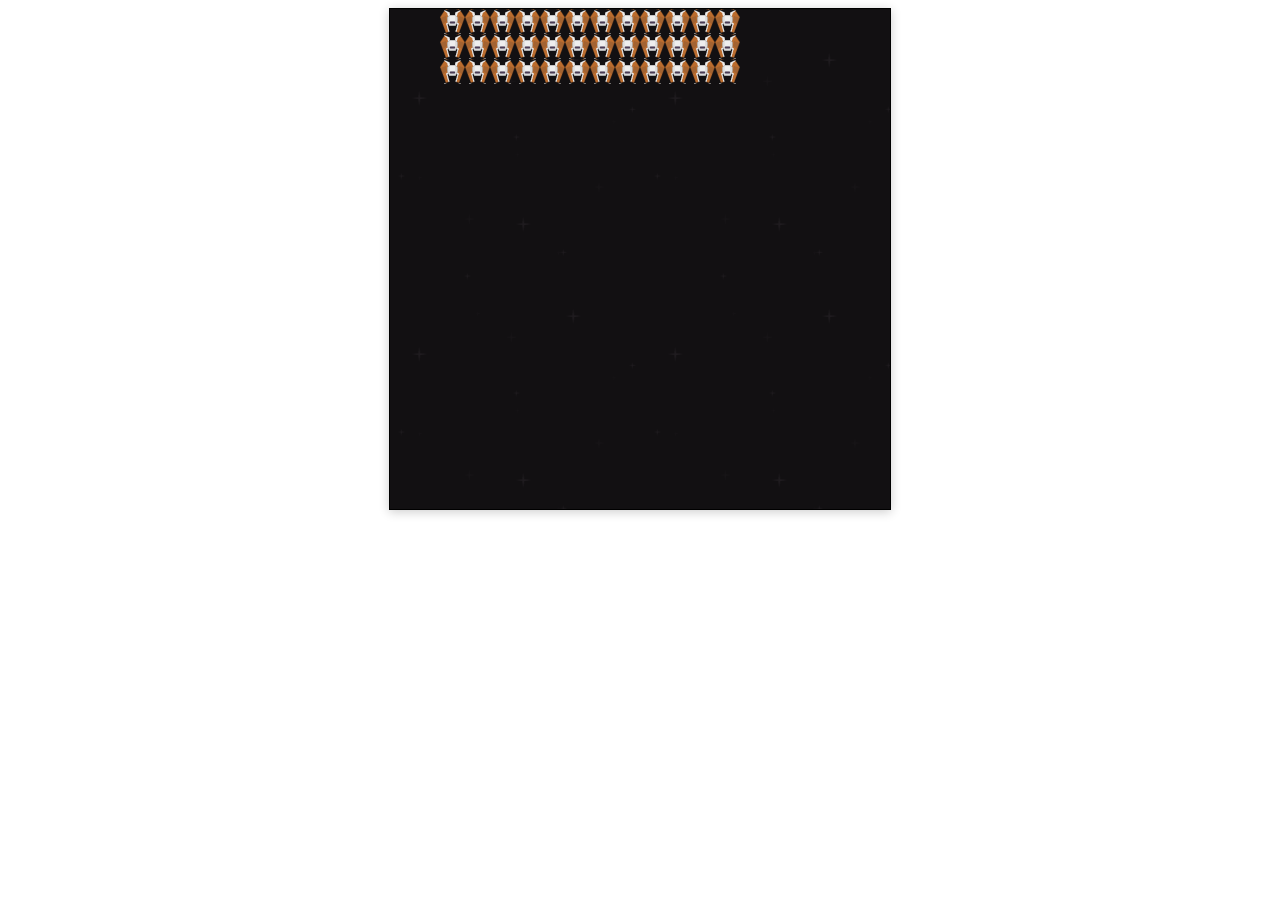
==== src/index.html @ f51d9bf9 "tkt2" ====
<!doctype html>

<html lang="en">
<head>
  <meta charset="utf-8">

  <title>Space Invaders</title>
  <link rel="stylesheet" href="../src/css/style.css">

</head>
<body>
  <div class="grille"></div>
  <script src="../src/js/invader.js"></script>
</body>
</html>
---- src/css/style.css ----
.grille {
    display: flex;
    flex-wrap: wrap;
    border: 1px solid #000;
    width: 500px;
    height: 500px;
    margin: 0 auto;
    box-shadow: 0 2px 10px rgba(0,0,0,0.2);
    background: url(../../ressources/background-black.png);
    animation: background-defile 5s linear infinite;
}

div {
    width: 25px;
    height: 25px;
}
@keyframes background-defile {
    from {
        background-position-y: 0px;
    }
    to {
        background-position-y: 256px;
    }
}

h3 {
    text-align: center;
    margin: 20px 0;
}
.grille div {
    width: 25px;
    height: 25px;
}
.tireur {
    background: url(../../ressources/vaisseau.png);
    transform: rotate(180deg);
    background-position: center;
    background-size: contain;
}
.alien {
    background: url(../../ressources/ennemies.png);
    background-position: center;
    background-size: contain;
}
.boom {
    background-color: red;
}
.laser {
    background-color: orange;
}

.dataLeft{
    background-color: red;
}
.dataRight{
    background-color: blue;
}
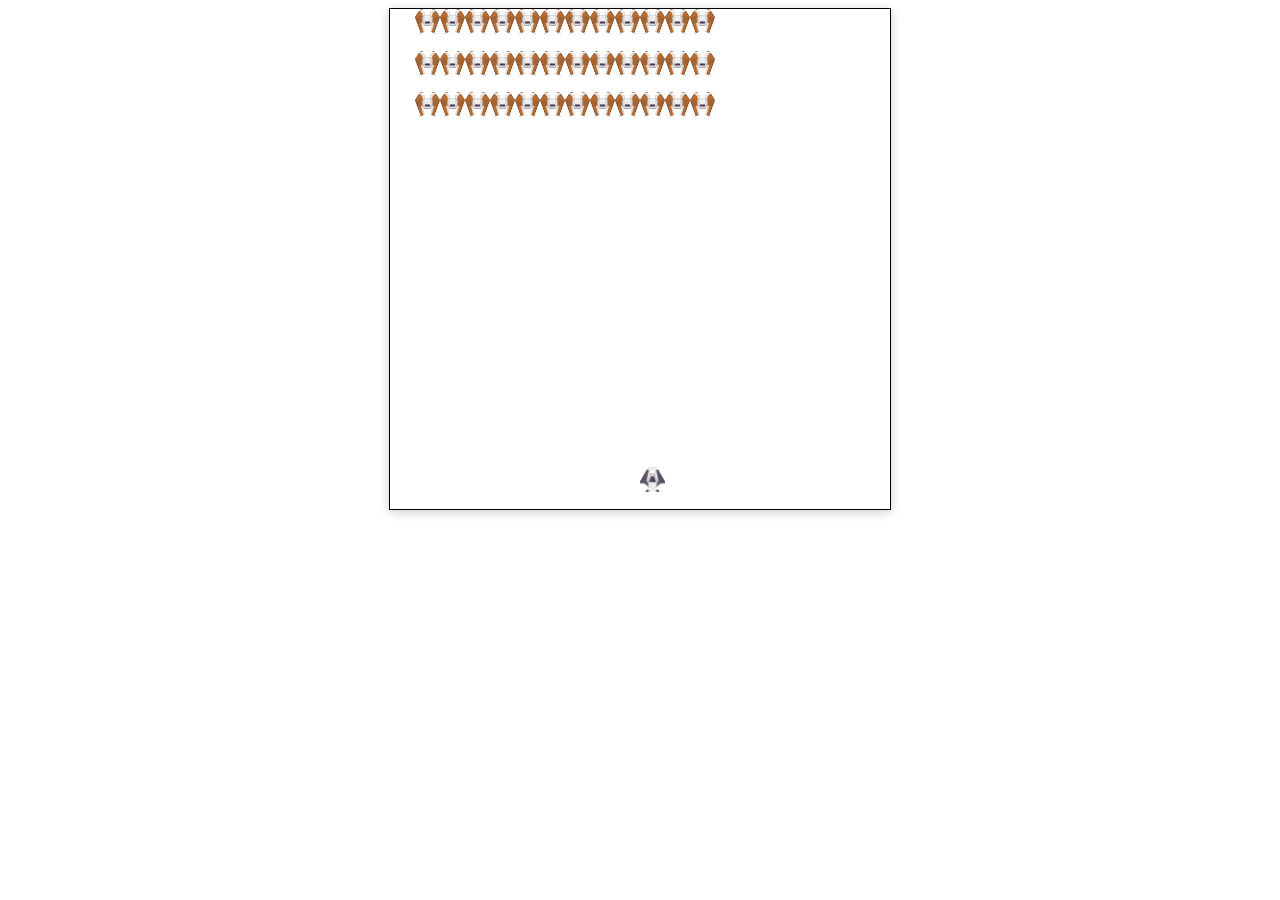
==== commit f8745802: "limite et mouvement" ====
--- a/src/index.html
+++ b/src/index.html
@@ -11,5 +11,6 @@
 <body>
   <div class="grille"></div>
   <script src="../src/js/invader.js"></script>
+
 </body>
 </html>--- a/src/css/style.css
+++ b/src/css/style.css
@@ -7,8 +7,8 @@
     height: 500px;
     margin: 0 auto;
     box-shadow: 0 2px 10px rgba(0,0,0,0.2);
-    background: url(../../ressources/background-black.png);
-    animation: background-defile 5s linear infinite;
+    background: url("../../ressources/ciel-etoile.jpg");
+    animation: background-defile 0.5s linear infinite;
 }
 
 div {
@@ -28,27 +28,37 @@
     text-align: center;
     margin: 20px 0;
 }
+
 .grille div {
     width: 25px;
     height: 25px;
 }
+
 .tireur {
     background: url(../../ressources/vaisseau.png);
     transform: rotate(180deg);
     background-position: center;
     background-size: contain;
+
+  
 }
+
 .alien {
     background: url(../../ressources/ennemies.png);
     background-position: center;
     background-size: contain;
 }
+
 .boom {
     background-color: red;
 }
+
 .laser {
-    background-color: orange;
-}
+    position: absolute;
+    width: 3px;
+    height: 10x;
+    background-color: rgb(239, 204, 4);
+  }
 
 .dataLeft{
     background-color: red;
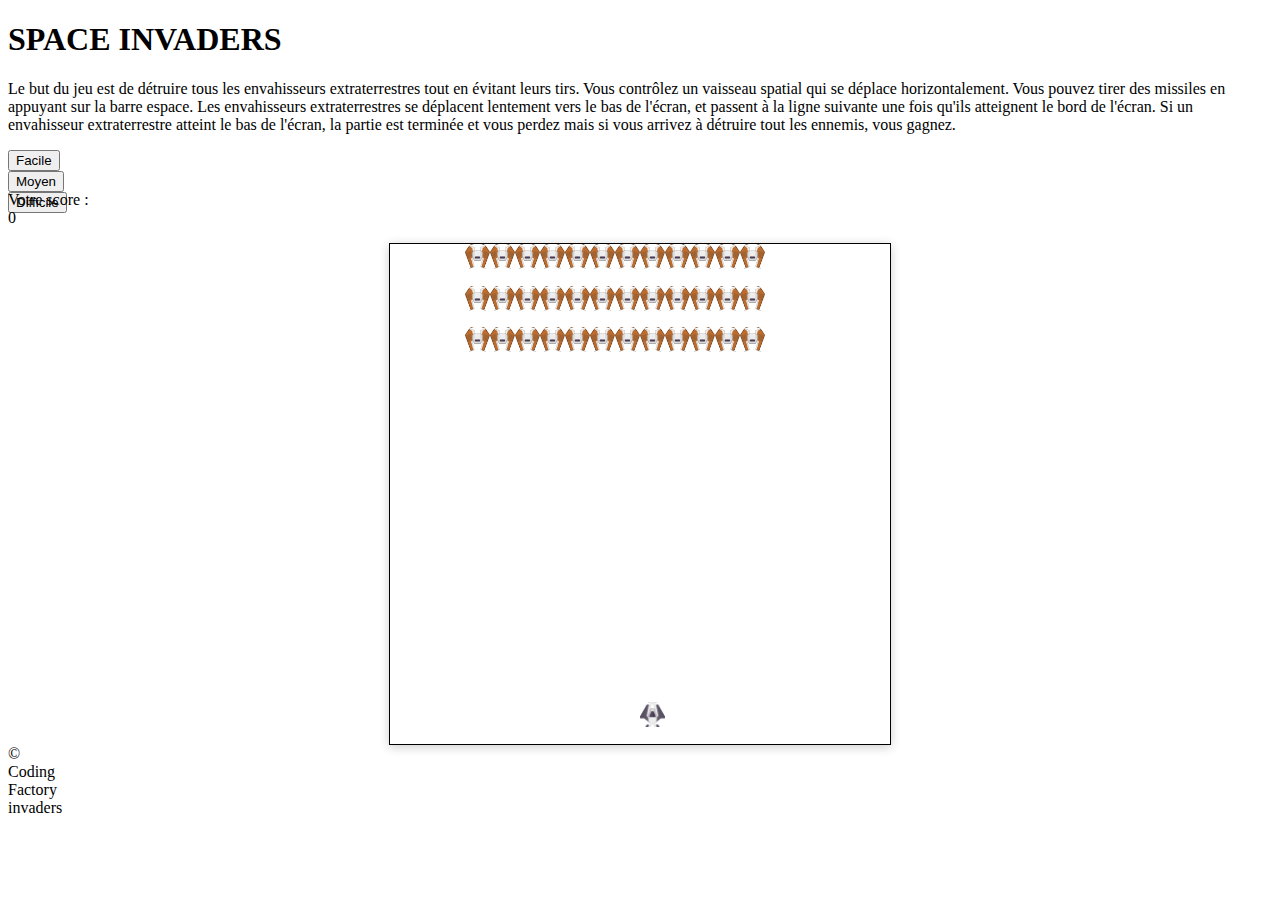
==== commit ef236235: "CSS" ====
--- a/src/index.html
+++ b/src/index.html
@@ -6,11 +6,48 @@
 
   <title>Space Invaders</title>
   <link rel="stylesheet" href="../src/css/style.css">
+  <link href="https://fonts.cdnfonts.com/css/zorque" rel="stylesheet">
+  <link href="https://fonts.cdnfonts.com/css/neuropol-x" rel="stylesheet">
+                
 
 </head>
+
+    <style>
+    @import url('https://fonts.cdnfonts.com/css/zorque');
+    @import url('https://fonts.cdnfonts.com/css/neuropol-x');
+    </style>
+
 <body>
-  <div class="grille"></div>
+
+    <header>
+        <h1>SPACE INVADERS</h1>
+    </header>
+    
+    <main>
+        <p>Le but du jeu est de détruire tous les envahisseurs extraterrestres tout en évitant leurs tirs.
+
+            Vous contrôlez un vaisseau spatial qui se déplace horizontalement. Vous pouvez tirer des missiles en appuyant sur la barre espace.
+            
+            Les envahisseurs extraterrestres se déplacent lentement vers le bas de l'écran, et passent à la ligne suivante une fois qu'ils atteignent le bord de l'écran.
+            
+            Si un envahisseur extraterrestre atteint le bas de l'écran, la partie est terminée et vous perdez mais si vous arrivez à détruire tout les ennemis, vous gagnez.</p>
+    </main>
+    
+    
+        <div class="menulvl">
+            <button class="neon-box-1">Facile</button>
+            <button class="neon-box-2">Moyen</button>
+            <button class="neon-box-3">Difficile</button>
+        </div>
+        
+            <p class="results">Votre score :<br>      0</h1>
+            <div class="grille"></div>
+        
+    
+
   <script src="../src/js/invader.js"></script>
+
+  <div class="footer">&copy;<span id="year"> </span><span> Coding Factory invaders</span></div>
 
 </body>
 </html>--- a/src/css/style.css
+++ b/src/css/style.css
@@ -57,7 +57,7 @@
     position: absolute;
     width: 3px;
     height: 10x;
-    background-color: rgb(239, 204, 4);
+    background-color: red;
   }
 
 .dataLeft{
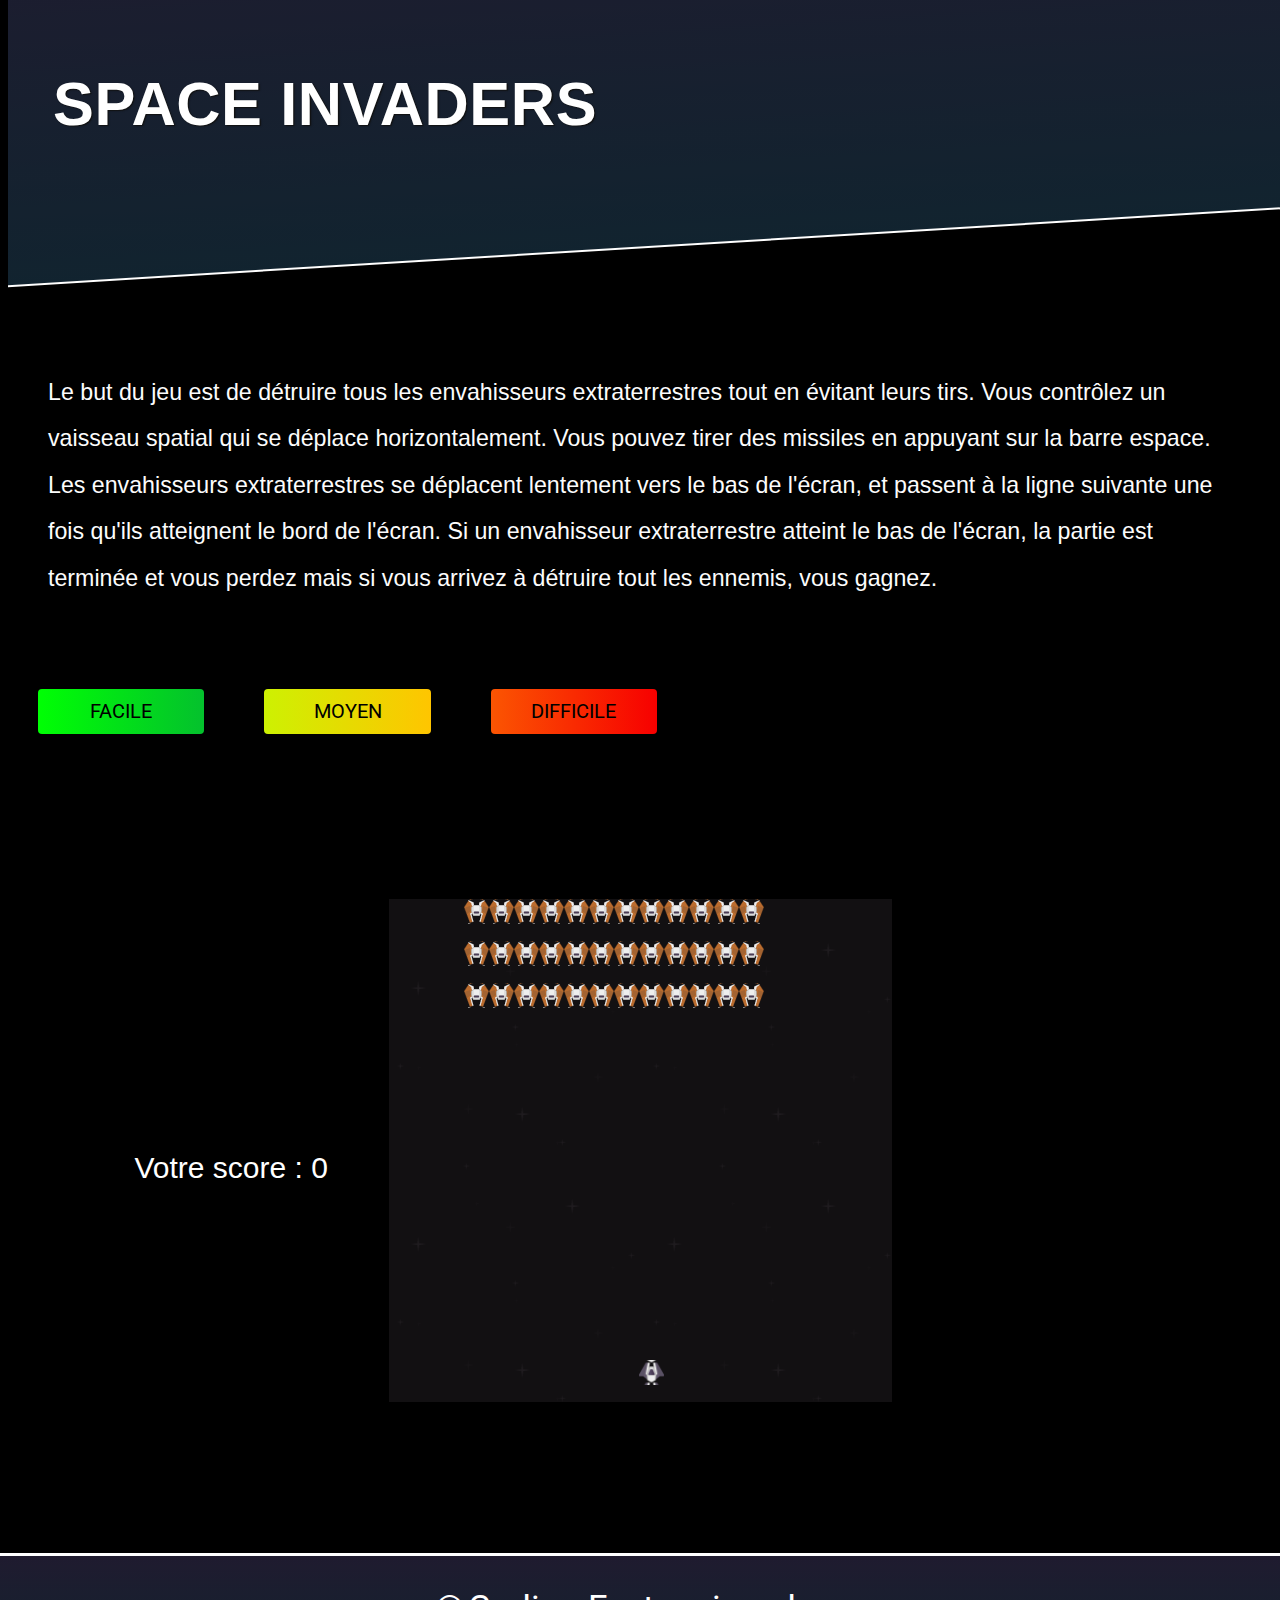
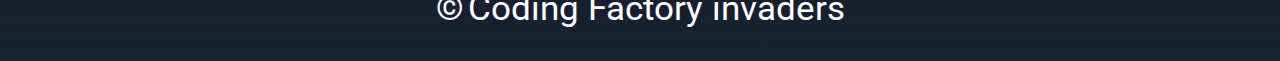
==== commit c887ba8a: "fin" ====
--- a/src/index.html
+++ b/src/index.html
@@ -40,7 +40,7 @@
             <button class="neon-box-3">Difficile</button>
         </div>
         
-            <p class="results">Votre score :<br>      0</h1>
+            <p class="results">Votre score :  0</p>
             <div class="grille"></div>
         
     
--- a/src/css/style.css
+++ b/src/css/style.css
@@ -1,14 +1,83 @@
+@import url(https://fonts.googleapis.com/css?family=Roboto:400,700);
+
+:root {
+	/* Base font size */
+	font-size: 10px;
+
+	/* Heading height variable*/
+	--heading-height: 30em;
+}
+
+body {
+	font-family: "Roboto", Arial, sans-serif;
+	min-height: 100vh;
+    background-color: #000000;
+}
+
+header {
+	position: fixed;
+	width: 100%;
+	height: var(--heading-height);
+}
+
+/* Create angled background with 'before' pseudo-element */
+header::before {
+	content: "";
+	display: block;
+	position: absolute;
+	left: 0;
+	bottom: 6em;
+	width: 100%;
+	height: calc(var(--heading-height) + 10em);
+	z-index: -1;
+	transform: skewY(-3.5deg);
+	background: 
+		linear-gradient(rgba(0,0,0,.6), rgba(0,0,0,.6)),
+		url(https://images.unsplash.com/photo-1495464101292-552d0b52fe41?auto=format&fit=crop&w=1350&q=80) no-repeat center,
+		linear-gradient(#4e4376, #2b5876);
+	background-size: cover;
+	border-bottom: .2em solid #fff;
+}
+
+h1 {
+	font-size: calc(2.8em + 2.6vw);
+	font-weight: 700;
+	letter-spacing: .01em;
+	padding: 2rem 0 0 4.5rem;
+	text-shadow: .022em .022em .022em #111;
+	color: #fff;
+    font-family: 'Zorque', sans-serif;
+}
+
+main {
+	padding: calc(var(--heading-height) + 1.5vw) 4em 0;
+}
+
+p {
+	font-size: calc(2em + .25vw);
+	font-weight: 400;
+	line-height: 2;
+	margin-bottom: 2.5em;
+    margin-top: 1.8em;
+	color: #fcfcfc;
+    font-family: 'Neuropol X Free', sans-serif;
+}
+
+
+
 
 .grille {
     display: flex;
     flex-wrap: wrap;
     border: 1px solid #000;
-    width: 500px;
-    height: 500px;
+    width: 505px;
+    height: 505px;
     margin: 0 auto;
     box-shadow: 0 2px 10px rgba(0,0,0,0.2);
-    background: url("../../ressources/ciel-etoile.jpg");
-    animation: background-defile 0.5s linear infinite;
+    background: url(../../ressources/background-black.png);
+    animation: background-defile 5s linear infinite;
+    margin-bottom: 15em;
+    margin-top: 10em;
 }
 
 div {
@@ -28,41 +97,230 @@
     text-align: center;
     margin: 20px 0;
 }
-
 .grille div {
     width: 25px;
     height: 25px;
 }
-
 .tireur {
     background: url(../../ressources/vaisseau.png);
     transform: rotate(180deg);
     background-position: center;
     background-size: contain;
-
-  
-}
-
+}
 .alien {
     background: url(../../ressources/ennemies.png);
     background-position: center;
     background-size: contain;
 }
-
 .boom {
     background-color: red;
 }
-
 .laser {
+    background-position: center;
+    background-size: contain;
+
+    background-image: url("../../ressources/missile.jpeg");
+
+    background-repeat: no-repeat;}
+
+
+.difficulty-buttons {
+    display: flex;
+    height: 100%;
+  }
+  
+  .difficulty-buttons button {
+    background-color: #ddd;
+    border: none;
+    color: #333;
+    padding: 10px 20px;
+    margin: 0 10px;
+    border-radius: 5px;
+    cursor: pointer;
+    font-size: 18px;
+    transition: background-color 0.2s ease-in-out;
+  }
+  
+  .difficulty-buttons button:hover {
+    background-color: #ccc;
+  }
+  
+  .difficulty-buttons button.easy {
+    background-color: rgb(0, 0, 0);
+    color: #fff;
+  }
+  
+  .difficulty-buttons button.medium {
+    background-color: rgb(0, 0, 0);
+    color: #fff;
+  }
+  
+  .difficulty-buttons button.hard {
+    background-color: rgb(0, 0, 0);
+    color: #fff;
+  }
+
+.results {
+    font-size: 3em;
+    color: #fff;
+    position: relative;
+    top: 400px;
+    left: 10%;
+}
+
+:root {
+    box-sizing: border-box;
+    margin: 0;
+    padding: 0;
+    font-family: sans-serif;
+  }
+  
+  .footer {
     position: absolute;
-    width: 3px;
-    height: 10x;
-    background-color: red;
-  }
-
-.dataLeft{
-    background-color: red;
-}
-.dataRight{
-    background-color: blue;
+    width: 100%;
+    height: 12%;
+    left: 0;
+    right: 0;
+    padding: 2rem;
+    background: 
+		linear-gradient(rgba(0,0,0,.6), rgba(0,0,0,.6)),
+		url(https://images.unsplash.com/photo-1495464101292-552d0b52fe41?auto=format&fit=crop&w=1350&q=80) no-repeat center,
+		linear-gradient(#4e4376, #2b5876);
+    background-size: cover;
+    color: white;
+    display: flex;
+    justify-content: center;
+    align-items: center;
+    gap: 0.2rem;
+    font-size: 350%;
+    border-top: 0.1em solid #fff;
+
+  }
+
+
+
+
+
+
+
+
+
+
+
+
+  *,*::before,*::after{box-sizing: border-box;}
+
+button{
+
+
+all:unset;
+width: 10%;
+height: 100%;
+cursor:pointer;
+display: flex;
+justify-content: center;
+align-items: center;
+border-radius:4px;
+text-transform: uppercase;
+font-size: 2rem;
+padding: 10px 20px;
+margin:3rem;
+	
+	}
+
+/******************BOX-SHADOW**************************/
+
+.neon-box-1{
+
+background:linear-gradient(to right, rgb(0, 255, 4) 0%,50%,rgb(4, 193, 45) 100%);
+
+}
+
+.neon-box-1:hover{
+
+animation: neon-box-1 2s infinite alternate linear 
+
+}	
+	
+@keyframes neon-box-1{
+	
+from{
+	
+	box-shadow:2px 0 6px rgba(5, 248, 50, 0.7),-2px 0 6px rgba(5, 246, 165, 0.7),5px 0 10px rgba(3, 247, 76, 0.7),-5px 0 10px rgba(4, 242, 8, 0.7)
+		
+	
+	}
+	
+to{
+
+	
+box-shadow:10px 0 20px rgba(19, 195, 127, 0.7),-10px 0 20px rgba(0, 255, 255, 0.7),15px 0 30px rgba(3, 238, 50, 0.7),-15px 0 30px rgba(4, 233, 23, 0.7)
+	}
+	
+	}		
+	
+
+.neon-box-2 {
+	
+background:linear-gradient(to right, rgb(205, 241, 2) 0%,50%, rgba(255, 197, 0, 1) 100%);
+
+}
+
+.neon-box-2:hover{
+
+animation: neon-box-2 2s infinite alternate linear ;
+
+}		
+	
+@keyframes neon-box-2{
+	
+from{
+	
+	box-shadow:2px 0 6px rgba(255, 197, 0, 0.7),-2px 0 6px rgba(235, 66, 46, 0.7),5px 0 10px rgba(255, 197, 0, 0.7),-5px 0 10px rgba(235, 66, 46, 0.7)
+		
+	
+	}
+to{
+
+	
+box-shadow:10px 0 20px rgba(255, 197, 0, 0.7),-10px 0 20px rgba(235, 66, 46, 0.7),15px 0 30px rgba(255, 197, 0, 0.7),-15px 0 30px rgba(235, 66, 46, 0.7)
+	}
+	
+	}
+	
+	
+.neon-box-3 {
+	
+background:linear-gradient(to right, #fb5502 0%,50%,#f70000 100%);
+
+}
+	
+.neon-box-3:hover{
+
+animation: neon-box-3 2s infinite alternate linear 
+
+}	
+
+@keyframes neon-box-3{
+	
+from{
+	
+box-shadow:2px 0 6px rgba(247, 157, 0, 0.7),-2px 0 6px rgba(246, 59, 1, 0.7),5px 0 10px rgba(247, 157, 0, 0.7),-5px 0 10px rgba(242, 3, 3, 0.7)
+		
+	}
+	
+to{
+
+	
+box-shadow:10px 0 20px rgba(247, 157, 0, 0.7),-10px 0 20px rgba(236, 2, 2, 0.7),20px 0 40px rgba(247, 157, 0, 0.7),-20px 0 40px rgba(255, 0, 0, 0.7)
+
+	}
+	
+	}	
+
+
+.menulvl {
+    display: flex;
+    right: 50%;
+    width: 100%;
 }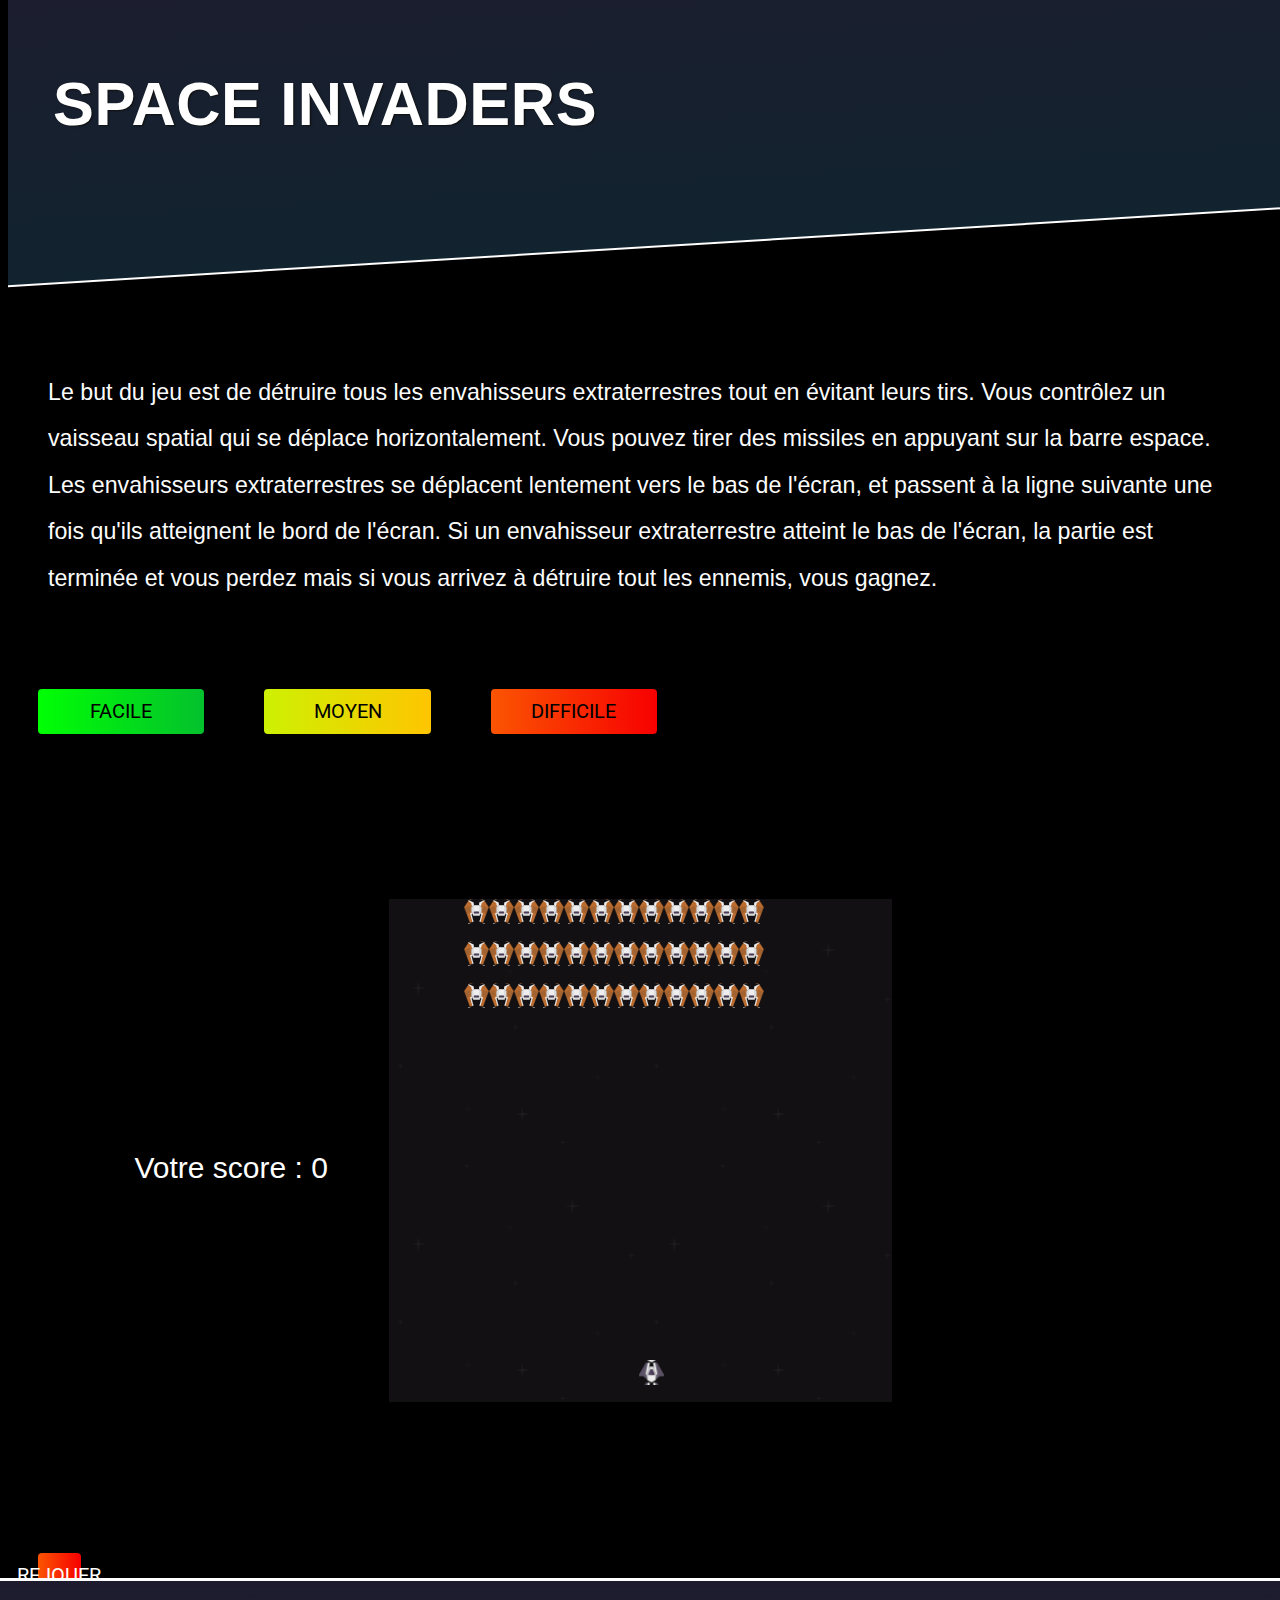
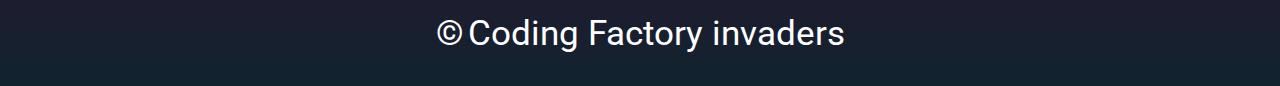
==== commit c003c4d4: "score" ====
--- a/src/index.html
+++ b/src/index.html
@@ -9,7 +9,6 @@
   <link href="https://fonts.cdnfonts.com/css/zorque" rel="stylesheet">
   <link href="https://fonts.cdnfonts.com/css/neuropol-x" rel="stylesheet">
                 
-
 </head>
 
     <style>
@@ -40,8 +39,13 @@
             <button class="neon-box-3">Difficile</button>
         </div>
         
-            <p class="results">Votre score :  0</p>
+            <p class="results">Votre score : <span id="score">0</span></p>
+
             <div class="grille"></div>
+
+            <div class="replay">
+                <button class="replay-button">Rejouer</button>
+            </div>
         
     
 
--- a/src/css/style.css
+++ b/src/css/style.css
@@ -78,6 +78,10 @@
     animation: background-defile 5s linear infinite;
     margin-bottom: 15em;
     margin-top: 10em;
+    background: url(../../ressources/background-black.png);
+    animation: background-defile 5s linear infinite;
+    margin-bottom: 15em;
+    margin-top: 10em;
 }
 
 div {
@@ -127,10 +131,12 @@
 .difficulty-buttons {
     display: flex;
     height: 100%;
+    justify-content: center;
   }
   
   .difficulty-buttons button {
     background-color: #ddd;
+    justify-content: center;
     border: none;
     color: #333;
     padding: 10px 20px;
@@ -158,6 +164,14 @@
   .difficulty-buttons button.hard {
     background-color: rgb(0, 0, 0);
     color: #fff;
+  }
+
+  .replay-button {
+    color: #fff;
+    font-size: 2em;
+    margin-bottom: 5%;
+    justify-content: center;
+    background:linear-gradient(to right, #fb5502 0%,50%,#f70000 100%);
   }
 
 .results {
@@ -323,4 +337,4 @@
     display: flex;
     right: 50%;
     width: 100%;
-}+}
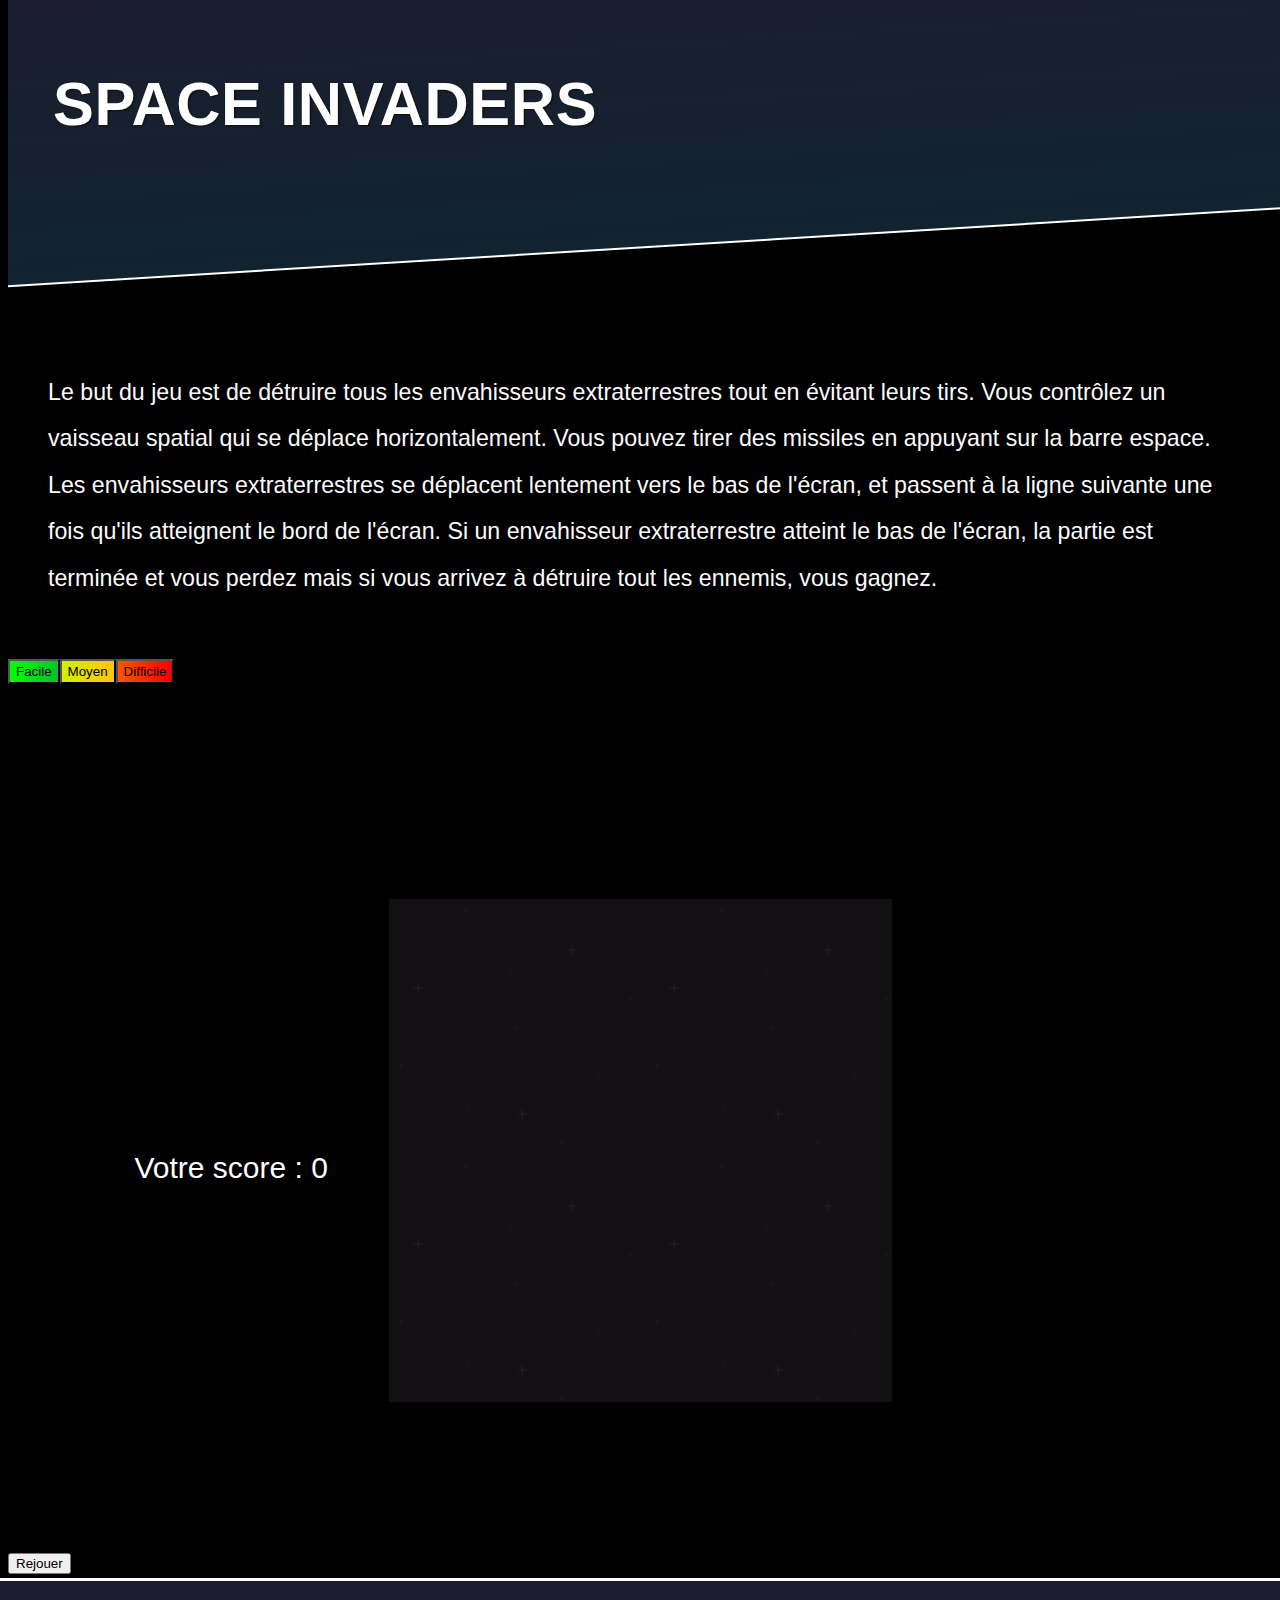
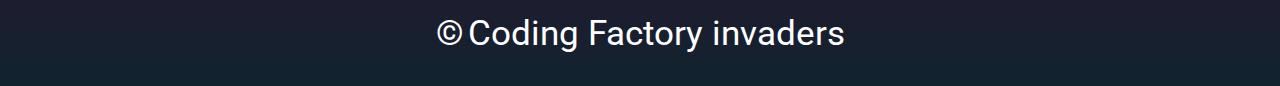
==== commit 68e5bd11: "score + refonte des cotés" ====
--- a/src/index.html
+++ b/src/index.html
@@ -8,12 +8,12 @@
   <link rel="stylesheet" href="../src/css/style.css">
   <link href="https://fonts.cdnfonts.com/css/zorque" rel="stylesheet">
   <link href="https://fonts.cdnfonts.com/css/neuropol-x" rel="stylesheet">
-                
+
 </head>
 
     <style>
-    @import url('https://fonts.cdnfonts.com/css/zorque');
-    @import url('https://fonts.cdnfonts.com/css/neuropol-x');
+    @import url('https://fonts.cdnfonts.com/css/zorque%27');
+    @import url('https://fonts.cdnfonts.com/css/neuropol-x%27');
     </style>
 
 <body>
@@ -21,24 +21,24 @@
     <header>
         <h1>SPACE INVADERS</h1>
     </header>
-    
+
     <main>
         <p>Le but du jeu est de détruire tous les envahisseurs extraterrestres tout en évitant leurs tirs.
 
             Vous contrôlez un vaisseau spatial qui se déplace horizontalement. Vous pouvez tirer des missiles en appuyant sur la barre espace.
-            
+
             Les envahisseurs extraterrestres se déplacent lentement vers le bas de l'écran, et passent à la ligne suivante une fois qu'ils atteignent le bord de l'écran.
-            
+
             Si un envahisseur extraterrestre atteint le bas de l'écran, la partie est terminée et vous perdez mais si vous arrivez à détruire tout les ennemis, vous gagnez.</p>
     </main>
-    
-    
+
+
         <div class="menulvl">
             <button class="neon-box-1">Facile</button>
             <button class="neon-box-2">Moyen</button>
             <button class="neon-box-3">Difficile</button>
         </div>
-        
+
             <p class="results">Votre score : <span id="score">0</span></p>
 
             <div class="grille"></div>
@@ -46,8 +46,8 @@
             <div class="replay">
                 <button class="replay-button">Rejouer</button>
             </div>
-        
-    
+
+
 
   <script src="../src/js/invader.js"></script>
 
--- a/src/css/style.css
+++ b/src/css/style.css
@@ -78,10 +78,6 @@
     animation: background-defile 5s linear infinite;
     margin-bottom: 15em;
     margin-top: 10em;
-    background: url(../../ressources/background-black.png);
-    animation: background-defile 5s linear infinite;
-    margin-bottom: 15em;
-    margin-top: 10em;
 }
 
 div {
@@ -123,20 +119,24 @@
     background-position: center;
     background-size: contain;
 
-    background-image: url("../../ressources/missile.jpeg");
+    background-image: url("../../ressources/laser.png");
 
     background-repeat: no-repeat;}
 
-
+.laserEnnemi {
+    background-position: center;
+    background-size: contain;
+
+    background-image: url("../../ressources/laser.png");
+
+    background-repeat: no-repeat;}
 .difficulty-buttons {
     display: flex;
     height: 100%;
-    justify-content: center;
   }
   
   .difficulty-buttons button {
     background-color: #ddd;
-    justify-content: center;
     border: none;
     color: #333;
     padding: 10px 20px;
@@ -164,14 +164,6 @@
   .difficulty-buttons button.hard {
     background-color: rgb(0, 0, 0);
     color: #fff;
-  }
-
-  .replay-button {
-    color: #fff;
-    font-size: 2em;
-    margin-bottom: 5%;
-    justify-content: center;
-    background:linear-gradient(to right, #fb5502 0%,50%,#f70000 100%);
   }
 
 .results {
@@ -224,7 +216,7 @@
 
   *,*::before,*::after{box-sizing: border-box;}
 
-button{
+a{
 
 
 all:unset;
@@ -337,4 +329,4 @@
     display: flex;
     right: 50%;
     width: 100%;
-}
+}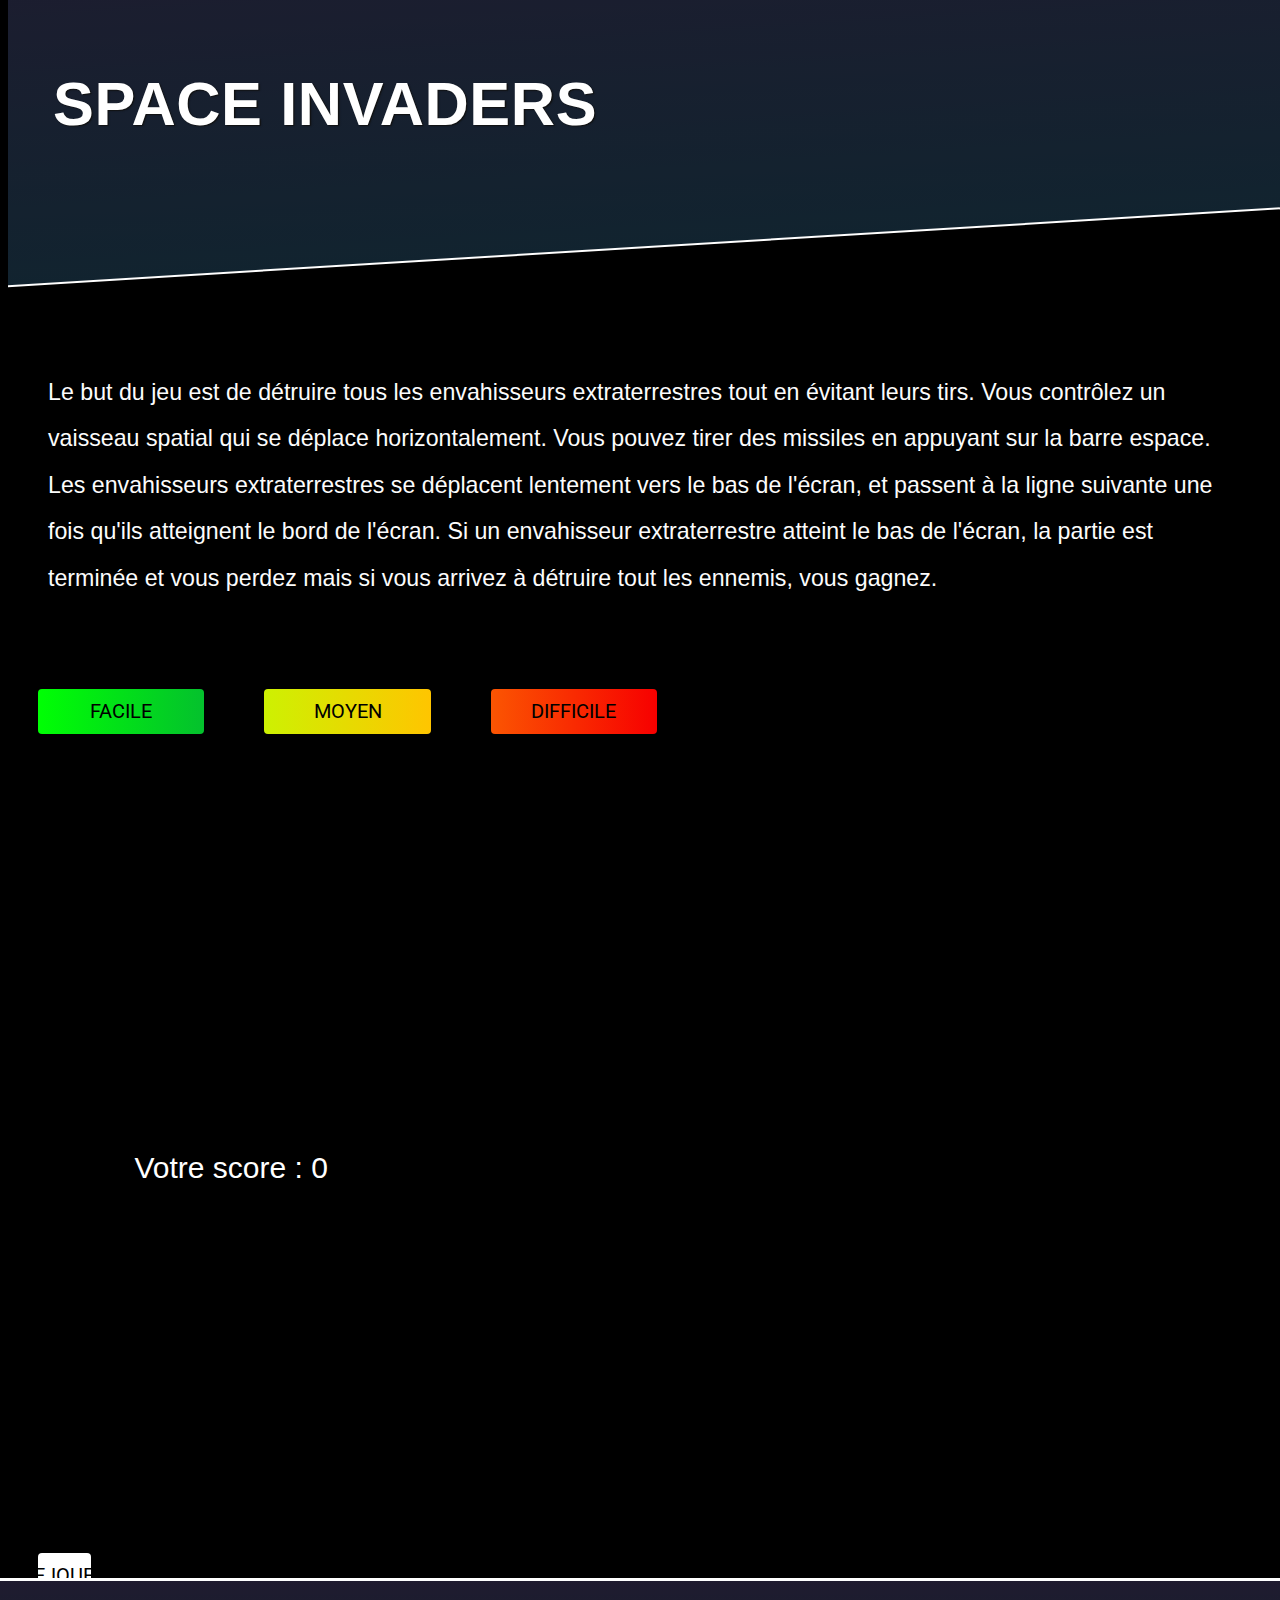
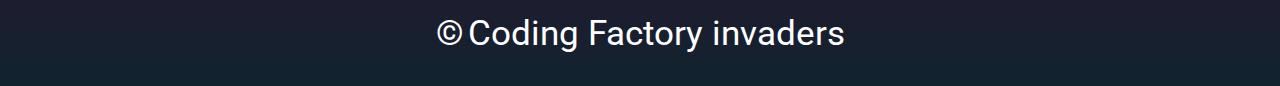
==== commit 667178be: "fin" ====
--- a/src/index.html
+++ b/src/index.html
@@ -48,7 +48,17 @@
             </div>
 
 
+    <script> 
 
+    difficile = document.querySelector('.replay-button');
+
+
+    difficile.addEventListener('click', function() {
+        console.log(" clique")
+        difficulté = 1;
+        lanceLaPartie();
+    });
+    </script>
   <script src="../src/js/invader.js"></script>
 
   <div class="footer">&copy;<span id="year"> </span><span> Coding Factory invaders</span></div>
--- a/src/css/style.css
+++ b/src/css/style.css
@@ -74,7 +74,7 @@
     height: 505px;
     margin: 0 auto;
     box-shadow: 0 2px 10px rgba(0,0,0,0.2);
-    background: url(../../ressources/background-black.png);
+    background: url(../../ressources/ciel-etoile.jpg);
     animation: background-defile 5s linear infinite;
     margin-bottom: 15em;
     margin-top: 10em;
@@ -216,7 +216,12 @@
 
   *,*::before,*::after{box-sizing: border-box;}
 
-a{
+.replay-button{
+    background-color: #fff;
+    padding-left: 100%;
+    padding-right: 100%;
+}
+button{
 
 
 all:unset;
